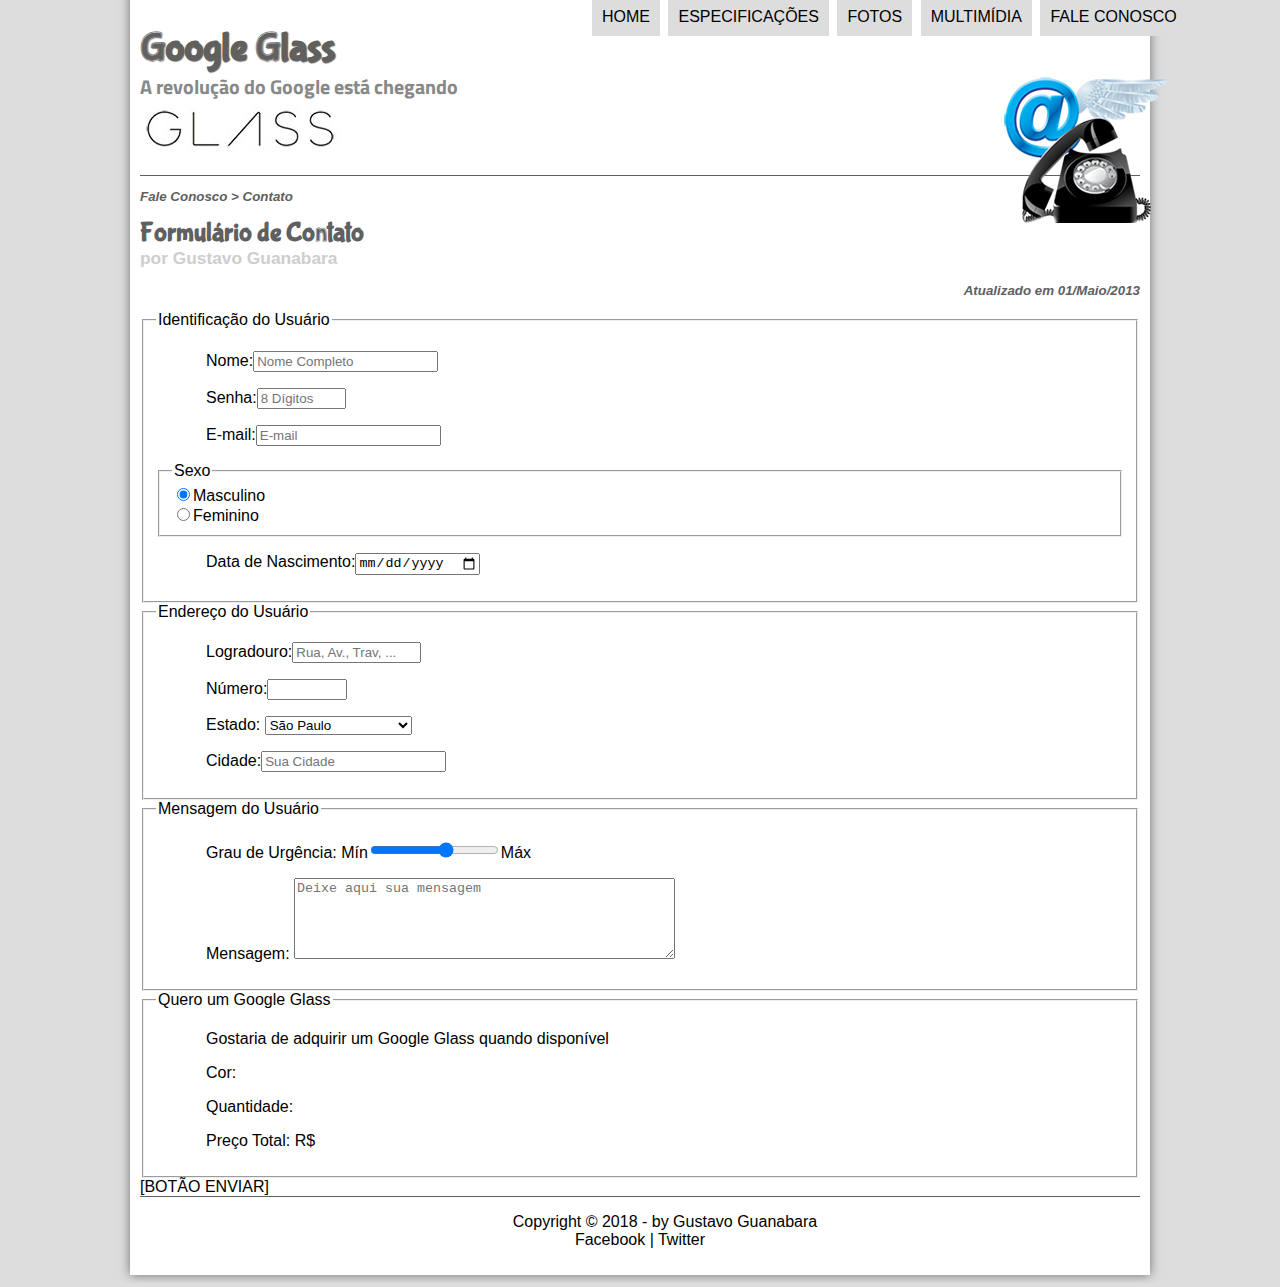
==== fale-conosco.html @ a2863f9f "Initial commit" ====
<!DOCTYPE html>
<html lang="pt-br">
<head>
    <meta charset="utf-8"/>
    <meta http-equiv="X-UA-Compatible" content="IE=edge"/>
    <meta name="viewport" content="width=device-width, initial-scale=1"/>
    <title>Fale Conosco</title>
    <link rel="stylesheet" type="text/css" href="_css/estilo.css"/>
    <link rel="stylesheet" type="text/css" href="_css/form.css"/>
</head>
<script language="JavaScript" src="_javascript/funcoes.js"></script>
<body>
<div id="interface">

    <header id="cabecalho">

        <h1>Google Glass</h1>
        <h2>A revolução do Google está chegando</h2>

        <img id="icone" src="_imagens/contato.png"/>

        <nav id="menu">
            <h1>Menu Principal</h1>
            <ul>
                <li onmouseover="mudaFoto('_imagens/home.png')"
                    onmouseout="mudaFoto('_imagens/contato.png')"><a href="index.html"> Home</a></li>
                <li onmouseover="mudaFoto('_imagens/especificacoes.png')"
                    onmouseout="mudaFoto('_imagens/contato.png')"><a href="specs.html">Especificações</a>
                </li>
                <li onmouseover="mudaFoto('_imagens/fotos.png')"
                    onmouseout="mudaFoto('_imagens/contato.png')"><a href="fotos.html">Fotos</a></li>
                <li onmouseover="mudaFoto('_imagens/multimidia.png')"
                    onmouseout="mudaFoto('_imagens/contato.png')"><a
                        href="multimidia.html">Multimídia</a></li>
                <li onmouseover="mudaFoto('_imagens/contato.png')"
                    onmouseout="mudaFoto('_imagens/contato.png')"><a href="fale-conosco.html">Fale
                    conosco</a></li>
            </ul>
        </nav>

    </header>
    <section id="corpo-full">
        <article id="noticia-principal">
            <header id="cabecalho-artigo">
                <h3>Fale Conosco > Contato</h3>
                <h1>Formulário de Contato</h1>
                <h2>por Gustavo Guanabara</h2>
                <h3 class="direita">Atualizado em 01/Maio/2013</h3>
            </header>

            <form method="post" id="fContato" action="mailto:joaovictorlsales@gmail.com">

                <fieldset id="usuario">
                    <legend>Identificação do Usuário</legend>

                    <p><label for="cNome">Nome:</label><input type="text" name="tNome" id="cNome" size="20"
                                                              maxlength="30"
                                                              placeholder="Nome Completo"/></p>

                    <p><label for="cSenha">Senha:</label><input type="password" name="tSenha" id="cSenha" size="8"
                                                                maxlength="8"
                                                                placeholder="8 Dígitos"/></p>

                    <p><label for="cEmail">E-mail:</label><input type="email" name="tEmail" id="cEmail" size="20"
                                                                 maxlength="40"
                                                                 placeholder="E-mail"/></p>
                    <fieldset id="sexo">
                        <legend>Sexo</legend>

                        <input type="radio" name="tSexo" id="cMasc" checked/><label
                            for="cMasc">Masculino</label><br/>

                        <input type="radio" name="tSexo" id="cFem"><label for="cFem">Feminino</label>
                    </fieldset>

                    <p><label for="cNasc">Data de Nascimento:</label><input type="date" name="tNasc" id="cNasc"/></p>
                </fieldset>

                <fieldset id="endereco">
                    <legend>Endereço do Usuário</legend>

                    <p><label for="cRua">Logradouro:</label><input type="text" name="tRua" id="cRua" size="13"
                                                                   maxlength="80" placeholder="Rua, Av., Trav, ..."/>
                    </p>

                    <p><label for="cNum">Número:</label><input type="number" name="tNum" id="cNum" min="0" max="99999"/>
                    </p>

                    <p><label for="cEst">Estado:</label>
                        <select name="tEst" id="cEst">

                            <optgroup label="Região Sudeste">
                                <option value="RJ">Rio de Janeiro</option>
                                <option value="SP" selected>São Paulo</option>
                                <option value="MG">Minas Gerais</option>
                            </optgroup>

                            <optgroup label="Região Sul">
                                <option value="PR">Paraná</option>
                                <option value="SC">Santa Catarina</option>
                                <option value="RS">Rio Grande do Sul</option>
                            </optgroup>

                        </select>
                    </p>

                    <p><label for="cCid">Cidade:<input type="text" name="tCid" id="cCid" maxlength="40" size="20"
                                                       placeholder="Sua Cidade" list="cidades"/></label></p>
                    <datalist id="cidades">
                        <option value="Rio de Janeiro"></option>
                        <option value="Nova Iguaçú"></option>
                        <option value="Niterói"></option>
                        <option value="Belford Roxo"></option>
                    </datalist>
                </fieldset>

                <fieldset id="mensagem">
                    <legend>Mensagem do Usuário</legend>

                    <p><label for="cUrg">Grau de Urgência:</label>
                        Mín<input type="range" name="tUrg" id="cUrg" min="0" max="10" step="2"/>Máx
                    </p>

                    <p><label for="cMsg">Mensagem:</label>
                        <textarea name="tMsg" id="cMsg" cols="45" rows="5"
                                  placeholder="Deixe aqui sua mensagem"></textarea>
                    </p>
                </fieldset>

                <fieldset id="pedido">
                    <legend>Quero um Google Glass</legend>
                    <p><label for="cPed">Gostaria de adquirir um Google Glass quando disponível</label></p>
                    <p><label for="cCor">Cor:</label></p>
                    <p><label for="cQtd">Quantidade:</label></p>
                    <p><label for="cTot">Preço Total: R$</label></p>
                </fieldset>

                [BOTÃO ENVIAR]
            </form>

        </article>
    </section>

    <footer id="rodape">
        <p>Copyright &copy; 2018 - by Gustavo Guanabara<br/>
            <a href="http://facebook.com/cursosemvideo" target="_blank">Facebook</a> |
            <a href="http://twitter.com/cursosemvideo" target="_blank">Twitter</a>
        </p>
    </footer>

</div>
</body>
</html>
---- _css/estilo.css ----
@charset "UTF-8";
@import url('https://fonts.googleapis.com/css?family=Titillium+Web');

@font-face {
    font-family: 'FonteLogo' ;
    src: url("../_fonts/bubblegum-sans-regular.otf");
}

body {
    background-color: #dddddd;
    color: rgba(0, 0, 0, 1);
    font-family: Arial, sans-serif;
}

div#interface {
    width: 1000px;
    background-color: #ffffff;
    margin: -20px auto 0px auto;
    box-shadow: 0px 0px 10px rgba(0, 0, 0, .5);
    padding: 10px;
}

p {
    text-align: justify;
    text-indent: 50px;
}

a {
    color: #606060;
    text-decoration: none;

}

a:hover {
    text-decoration: underline;
}

header#cabecalho img#icone {
    position: absolute;
    left: 1000px;
    top: 70px;
}

header#cabecalho {
    border-bottom: 1px #606060 solid;
    height: 150px;
    background: url("../_imagens/glass-logo-peq.jpg") no-repeat 0px 80px;
}

header#cabecalho h1 {
    font-family: 'FonteLogo', sans-serif;
    font-size: 30pt;
    color: #606060;
    text-shadow: 1px 1px 1px rgba(0, 0, 0, .6);
    padding: 0px;
    margin-bottom: 0px;
}

header#cabecalho h2 {
    font-family: 'Titillium Web', sans-serif;
    font-size: 15pt;
    color: #888888;
    padding: 0px;
    margin-top: 0px;
}

/* Formatação de imagens com legendas */

figure.foto-legenda {
    position: relative;
    border: 8px solid white;
    box-shadow: 1px 1px 4px black;
    width: 500px;
    margin: 0px;
}

figure.foto-legenda img {
    width: 100%;
    height: 100%;
}

figure.foto-legenda figcaption {
    opacity: 0;
    position: absolute;
    top: 0px;
    background-color: rgba(0, 0, 0, 0.4);
    color: white;
    width: 100%;
    height: 100%;
    padding: 10px;
    box-sizing: border-box;
    transition: opacity 1s;
}

figure.foto-legenda figcaption p {
    text-indent: 0px;
}

figure.foto-legenda:hover figcaption {
    opacity: 1;
}

/* Formatação do Menu */

nav#menu {
    display: block;
}

nav#menu ul {
    list-style: none;
    text-transform: uppercase;
    position: absolute;
    top: -20px;
    left: 550px;
}

nav#menu li {
    display: inline-block;
    background-color: #dddddd;
    padding: 10px;
    margin: 2px;
    -webkit-transition: background-color 1s;
    -moz-transition: background-color 1s;
    -ms-transition: background-color 1s;
    -o-transition: background-color 1s;
    transition: background-color 1s;
}

nav#menu h1 {
    display: none;
}

nav#menu li:hover {
    background-color: #606060;
}

nav#menu a {
    color: #000000;
    text-decoration: none;
}

nav#menu a:hover {
    color: #ffffff;
    text-decoration: underline;
}

/* Formatação do Corpo */

video#filme-section {
    width: 550px;
}

section#corpo {
    display: block;
    width: 550px;
    float: left;
    border-right: 1px solid #606060;
    padding-right: 18px;
    padding-bottom: 20px;
}

article#noticia-principal h2 {
    font-size: 13pt;
    color: #606060;
    background-color: #dddddd;
    padding: 5px 0px 5px 10px;
    margin: 10px 0px 10px 0px;
}

header#cabecalho-artigo h1 {
    font-family: 'FonteLogo', sans-serif;
    color: #606060;
    font-size: 20pt;
    margin-bottom: 0px;
    margin-top: 0px;
}

.direita {
    text-align: right;

}

header#cabecalho-artigo h2 {
    font-size: 13pt;
    color: #cecece;
    background-color: #ffffff;
    margin: 0px;
    padding: 0px;
}

header#cabecalho-artigo h3 {
    font-size: 10pt;
    color: #606060;
    font-style: italic;
}

table#tabelaspec {
    border: 1px solid #606060;
    border-spacing: 0px;
    margin-left: auto;
    margin-right: auto;
}

table#tabelaspec td {
    border: 1px solid #606060;
    padding: 10px;
}

table#tabelaspec td.ce {
    color: #ffffff;
    background-color: #606060;
    vertical-align: top;
    font-weight: bold;
    text-align: right;
}

table#tabelaspec td.cd {
    background-color: #cecece;
    text-align: left;
}

table#tabelaspec caption {
    color: #888888;
    font-size: 13pt;
    font-weight: bolder;
}

table#tabelaspec caption span {
    display: block;
    float: right;
    color: #000000;
    font-size: 8pt;
    margin-top: 10px;
}

/* Formatação do Aside */

video#filme-aside {
    width: 400px;
}

aside#lateral {
    display: block;
    width: 400px;
    float: right;
    background-color: #dddddd;
    padding: 10px;
    margin-top: 10px;
    box-shadow: 2px 2px 2px rgba(0, 0, 0, .5);
}

aside#lateral h1 {
    font-family: 'FonteLogo', sans-serif;
    font-size: 20pt;
    color: #606060;
    margin-top: 0px;
}

aside#lateral h2 {
    background-color: #606060;
    font-size: 13pt;
    color: #ffffff;
    padding: 5px;
}

/* Formatação do Rodapé */

footer#rodape {
    clear: both;
    border-top: 1px solid #606060;
    
}

footer#rodape p {
    text-align: center;
}

footer#rodape a {
    text-decoration: none;
    color: #000000;
}

footer#rodape a:hover {
    text-decoration: underline;
}
---- _css/form.css ----
@charset "UTF-8";
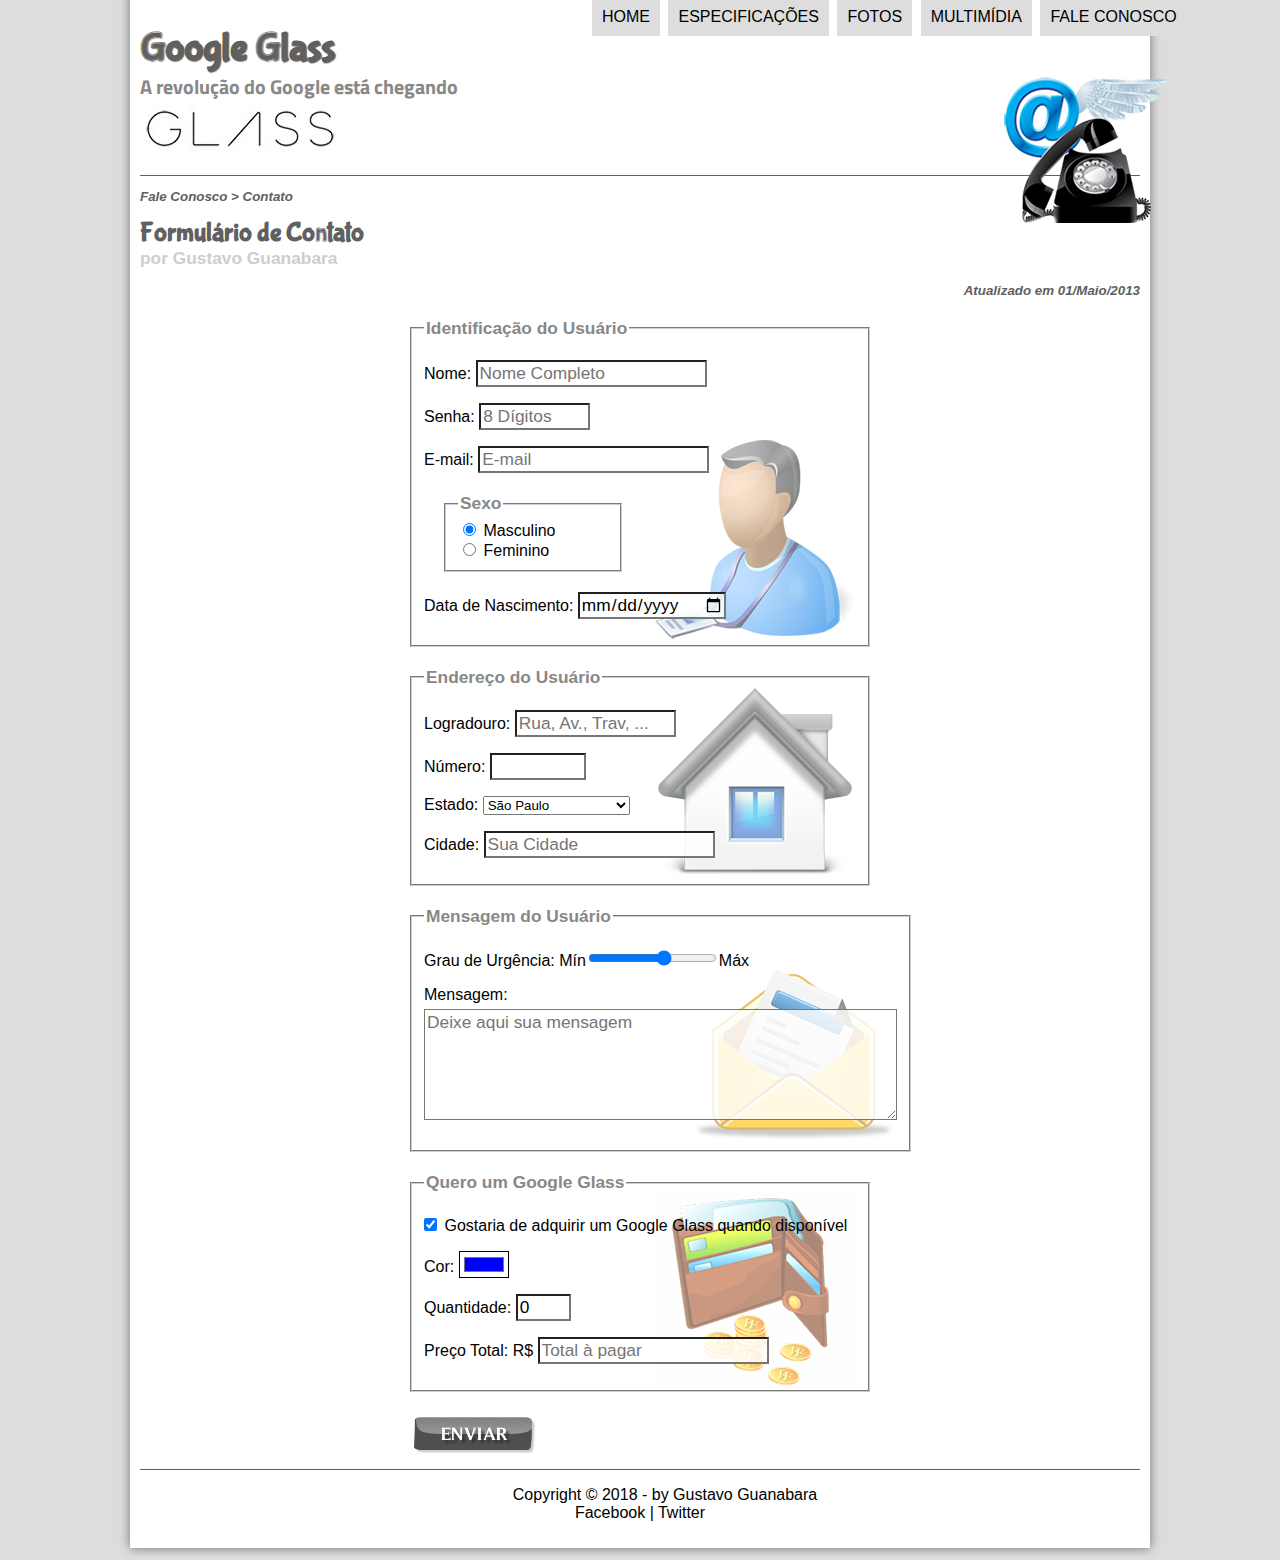
==== commit cee63c0b: "Implementado CSS do formulário" ====
--- a/fale-conosco.html
+++ b/fale-conosco.html
@@ -9,6 +9,13 @@
     <link rel="stylesheet" type="text/css" href="_css/form.css"/>
 </head>
 <script language="JavaScript" src="_javascript/funcoes.js"></script>
+<script>
+    function calc_total() {
+        var qtd = parseInt(document.getElementById('cQtd').value);
+        tot = qtd * 1500;
+        document.getElementById('cTot').value = tot;
+    }
+</script>
 <body>
 <div id="interface">
 
@@ -48,47 +55,67 @@
                 <h3 class="direita">Atualizado em 01/Maio/2013</h3>
             </header>
 
-            <form method="post" id="fContato" action="mailto:joaovictorlsales@gmail.com">
+            <form method="post" id="fContato" action="mailto:joaovictorlsales@gmail.com" oninput="calc_total();">
 
                 <fieldset id="usuario">
                     <legend>Identificação do Usuário</legend>
 
-                    <p><label for="cNome">Nome:</label><input type="text" name="tNome" id="cNome" size="20"
-                                                              maxlength="30"
-                                                              placeholder="Nome Completo"/></p>
-
-                    <p><label for="cSenha">Senha:</label><input type="password" name="tSenha" id="cSenha" size="8"
-                                                                maxlength="8"
-                                                                placeholder="8 Dígitos"/></p>
-
-                    <p><label for="cEmail">E-mail:</label><input type="email" name="tEmail" id="cEmail" size="20"
-                                                                 maxlength="40"
-                                                                 placeholder="E-mail"/></p>
+                    <p>
+                        <label for="cNome">Nome:</label>
+                        <input type="text" name="tNome" id="cNome" size="20"
+                               maxlength="30"
+                               placeholder="Nome Completo"/>
+                    </p>
+
+                    <p>
+                        <label for="cSenha">Senha:</label>
+                        <input type="password" name="tSenha" id="cSenha" size="8"
+                               maxlength="8"
+                               placeholder="8 Dígitos"/>
+                    </p>
+
+                    <p>
+                        <label for="cEmail">E-mail:</label>
+                        <input type="email" name="tEmail" id="cEmail" size="20"
+                               maxlength="40"
+                               placeholder="E-mail"/>
+                    </p>
+
                     <fieldset id="sexo">
                         <legend>Sexo</legend>
 
-                        <input type="radio" name="tSexo" id="cMasc" checked/><label
-                            for="cMasc">Masculino</label><br/>
-
-                        <input type="radio" name="tSexo" id="cFem"><label for="cFem">Feminino</label>
+                        <input type="radio" name="tSexo" id="cMasc" checked/>
+                        <label for="cMasc">Masculino</label>
+
+                        <br/>
+
+                        <input type="radio" name="tSexo" id="cFem"/>
+                        <label for="cFem">Feminino</label>
                     </fieldset>
 
-                    <p><label for="cNasc">Data de Nascimento:</label><input type="date" name="tNasc" id="cNasc"/></p>
+                    <p>
+                        <label for="cNasc">Data de Nascimento:</label>
+                        <input type="date" name="tNasc" id="cNasc"/>
+                    </p>
                 </fieldset>
 
                 <fieldset id="endereco">
                     <legend>Endereço do Usuário</legend>
 
-                    <p><label for="cRua">Logradouro:</label><input type="text" name="tRua" id="cRua" size="13"
-                                                                   maxlength="80" placeholder="Rua, Av., Trav, ..."/>
-                    </p>
-
-                    <p><label for="cNum">Número:</label><input type="number" name="tNum" id="cNum" min="0" max="99999"/>
-                    </p>
-
-                    <p><label for="cEst">Estado:</label>
+                    <p>
+                        <label for="cRua">Logradouro:</label>
+                        <input type="text" name="tRua" id="cRua" size="13"
+                               maxlength="80" placeholder="Rua, Av., Trav, ..."/>
+                    </p>
+
+                    <p>
+                        <label for="cNum">Número:</label>
+                        <input type="number" name="tNum" id="cNum" min="0" max="99999"/>
+                    </p>
+
+                    <p>
+                        <label for="cEst">Estado:</label>
                         <select name="tEst" id="cEst">
-
                             <optgroup label="Região Sudeste">
                                 <option value="RJ">Rio de Janeiro</option>
                                 <option value="SP" selected>São Paulo</option>
@@ -100,12 +127,15 @@
                                 <option value="SC">Santa Catarina</option>
                                 <option value="RS">Rio Grande do Sul</option>
                             </optgroup>
-
                         </select>
                     </p>
 
-                    <p><label for="cCid">Cidade:<input type="text" name="tCid" id="cCid" maxlength="40" size="20"
-                                                       placeholder="Sua Cidade" list="cidades"/></label></p>
+                    <p>
+                        <label for="cCid">Cidade:</label>
+                        <input type="text" name="tCid" id="cCid" maxlength="40" size="20"
+                               placeholder="Sua Cidade" list="cidades"/>
+                    </p>
+
                     <datalist id="cidades">
                         <option value="Rio de Janeiro"></option>
                         <option value="Nova Iguaçú"></option>
@@ -117,11 +147,13 @@
                 <fieldset id="mensagem">
                     <legend>Mensagem do Usuário</legend>
 
-                    <p><label for="cUrg">Grau de Urgência:</label>
+                    <p>
+                        <label for="cUrg">Grau de Urgência:</label>
                         Mín<input type="range" name="tUrg" id="cUrg" min="0" max="10" step="2"/>Máx
                     </p>
 
-                    <p><label for="cMsg">Mensagem:</label>
+                    <p>
+                        <label for="cMsg">Mensagem:</label>
                         <textarea name="tMsg" id="cMsg" cols="45" rows="5"
                                   placeholder="Deixe aqui sua mensagem"></textarea>
                     </p>
@@ -129,13 +161,29 @@
 
                 <fieldset id="pedido">
                     <legend>Quero um Google Glass</legend>
-                    <p><label for="cPed">Gostaria de adquirir um Google Glass quando disponível</label></p>
-                    <p><label for="cCor">Cor:</label></p>
-                    <p><label for="cQtd">Quantidade:</label></p>
-                    <p><label for="cTot">Preço Total: R$</label></p>
-                </fieldset>
-
-                [BOTÃO ENVIAR]
+
+                    <p>
+                        <input type="checkbox" checked name="tPed" id="cPed"/>
+                        <label for="cPed">Gostaria de adquirir um Google Glass quando disponível</label>
+                    </p>
+
+                    <p>
+                        <label for="cCor">Cor:</label>
+                        <input type="color" name="tCor" id="cCor" value="#0000FF"/>
+                    </p>
+
+                    <p>
+                        <label for="cQtd">Quantidade:</label>
+                        <input type="number" name="tQtd" id="cQtd" min="0" max="5" value="0"/>
+                    </p>
+
+                    <p>
+                        <label for="cTot">Preço Total: R$</label>
+                        <input type="text" name="tTot" id="cTot" placeholder="Total à pagar" readonly/>
+                    </p>
+                </fieldset>
+
+                <input type="image" name="tEnviar" id="cEnviar" src="_imagens/botao-enviar.png"/>
             </form>
 
         </article>
--- a/_css/form.css
+++ b/_css/form.css
@@ -1,2 +1,65 @@
 @charset "UTF-8";
 
+form {
+    width: 500px;
+    margin: auto;
+}
+
+input, textarea {
+    font-family: sans-serif;
+    font-weight: normal;
+    font-size: 13pt;
+    background-color: rgba(255,255,255,.8);
+}
+
+input:hover, textarea:hover {
+    background-color: #dddddd;
+}
+
+legend {
+    color: #888888;
+    font-weight: bold;
+    font-size: 13pt;
+    font-family: sans-serif;
+}
+
+fieldset {
+    border-color: #cecece;
+    margin: 20px;
+}
+
+fieldset p label, input#cPed {
+    margin-left: -50px;
+}
+
+label[for="cPed"] {
+    margin-left: 0px;
+}
+
+textarea {
+    margin-top: 5px;
+}
+
+fieldset#sexo {
+    width: 150px;
+}
+
+input#cEnviar {
+    margin-left: 20px;
+}
+
+fieldset#usuario {
+    background: url("../_imagens/icone-contato.png") no-repeat 95% 95%;
+}
+
+fieldset#endereco {
+    background: url("../_imagens/icone-endereco.png") no-repeat 95% 95%;
+}
+
+fieldset#mensagem {
+    background: url("../_imagens/icone-mensagem.png") no-repeat 95% 95%;
+}
+
+fieldset#pedido {
+    background: url("../_imagens/icone-pagamento.png") no-repeat 95% 95%;
+}